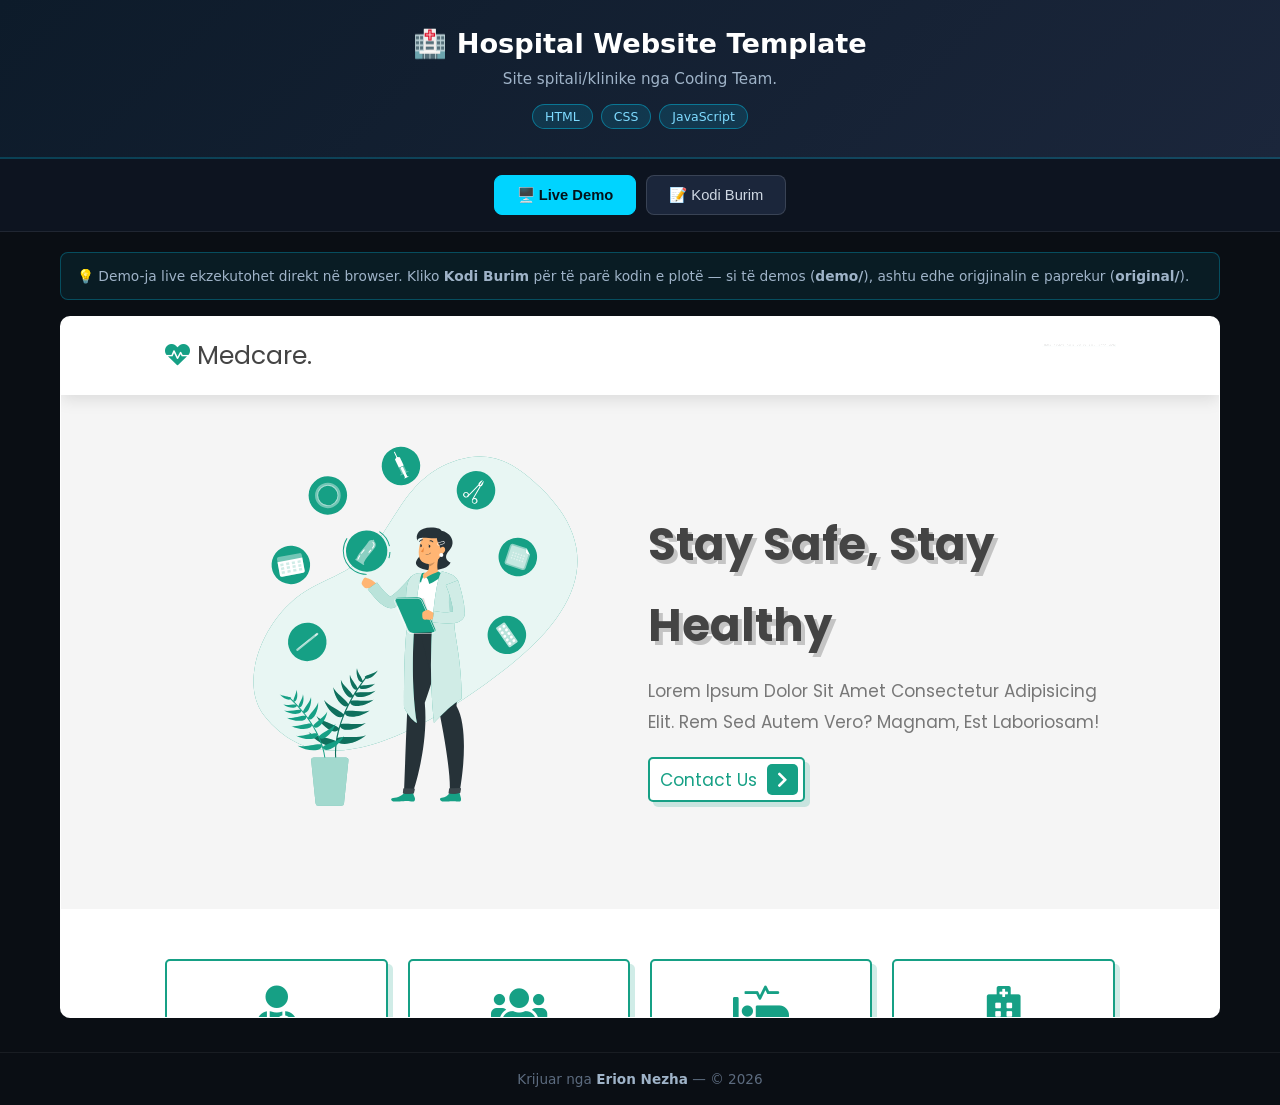
==== index.html @ e542d673 "Publish web demo + source code" ====
<!-- Created by Erion Nezha — © 2026 All rights reserved -->
<!DOCTYPE html>
<html lang="sq">
<head>
<meta charset="UTF-8">
<meta name="viewport" content="width=device-width, initial-scale=1.0">
<title>Hospital Website Template — Erion Nezha</title>
<style>
*{box-sizing:border-box;margin:0;padding:0}
body{background:#0a0e14;color:#e6e6e6;font-family:'Segoe UI',system-ui,sans-serif;min-height:100vh;display:flex;flex-direction:column}
header.top{background:linear-gradient(135deg,#0d1b2a,#1b263b);padding:28px 20px;text-align:center;border-bottom:2px solid #00d4ff33}
header.top h1{font-size:1.7rem;color:#fff;margin-bottom:8px}
header.top p{color:#9fb3c8;max-width:760px;margin:0 auto 12px;line-height:1.55;font-size:.95rem}
.badges{display:flex;gap:8px;justify-content:center;flex-wrap:wrap}
.badge{background:#00d4ff22;border:1px solid #00d4ff66;color:#7fdbff;padding:4px 12px;border-radius:20px;font-size:.78rem}
.tabs{display:flex;gap:10px;justify-content:center;padding:16px;background:#0d1420;border-bottom:1px solid #ffffff14}
.tabs button{background:#1b263b;color:#cfd8e3;border:1px solid #ffffff22;padding:10px 22px;border-radius:8px;cursor:pointer;font-size:.92rem;transition:.2s}
.tabs button.active,.tabs button:hover{background:#00d4ff;color:#04121a;border-color:#00d4ff;font-weight:600}
main{flex:1;padding:20px;max-width:1200px;width:100%;margin:0 auto}
.panel{display:none}
.panel.active{display:block}
iframe.demo{width:100%;height:78vh;border:1px solid #ffffff22;border-radius:10px;background:#fff}
.codewrap{display:flex;gap:0;border:1px solid #ffffff22;border-radius:10px;overflow:hidden;height:78vh;background:#0d1117}
.tree{width:250px;min-width:200px;background:#0d1420;border-right:1px solid #ffffff14;overflow-y:auto;padding:12px;font-size:.82rem}
.tree .tfile{padding:5px 8px;border-radius:5px;cursor:pointer;color:#9fb3c8;white-space:nowrap;overflow:hidden;text-overflow:ellipsis}
.tree .tfile:hover{background:#ffffff10;color:#fff}
.tree .tfile.active{background:#00d4ff26;color:#7fdbff}
.tree .tdir{color:#5c6b7f;font-weight:600;margin-top:8px;font-size:.75rem;text-transform:uppercase;letter-spacing:.5px}
.codeview{flex:1;overflow:auto;padding:0;position:relative}
.codeview pre{padding:16px;font-family:'Consolas','Fira Code',monospace;font-size:.82rem;line-height:1.6;color:#d6deeb;white-space:pre}
.codeview .lineno{color:#4a5568;user-select:none;margin-right:12px;display:inline-block;width:32px;text-align:right}
.cbar{display:flex;gap:8px;align-items:center;padding:10px 14px;background:#0d1420;border-bottom:1px solid #ffffff14;font-size:.82rem;color:#9fb3c8;overflow-x:auto}
footer{text-align:center;padding:18px;color:#5c6b7f;font-size:.85rem;border-top:1px solid #ffffff10;margin-top:10px}
footer strong{color:#9fb3c8}
.note{background:#00d4ff12;border:1px solid #00d4ff44;border-radius:8px;padding:12px 16px;margin-bottom:16px;font-size:.86rem;color:#9fb3c8;line-height:1.6}
.kw{color:#ff7edb}.st{color:#ffd75c}.cm{color:#5c6b7f;font-style:italic}.fn{color:#7fdbff}.nm{color:#f78c6c}
@media(max-width:860px){.codewrap{flex-direction:column}.tree{width:100%;max-height:150px;border-right:none;border-bottom:1px solid #ffffff14}}
</style>
</head>
<body>
<header class="top">
<h1>🏥 Hospital Website Template</h1>
<p>Site spitali/klinike nga Coding Team.</p>
<div class="badges"><span class="badge">HTML</span><span class="badge">CSS</span><span class="badge">JavaScript</span></div>
</header>
<div class="tabs">
<button class="active" onclick="show('demo',this)">🖥️ Live Demo</button>
<button onclick="show('code',this)">📝 Kodi Burim</button>
</div>
<main>
<div class="note">💡 Demo-ja live ekzekutohet direkt në browser. Kliko <strong>Kodi Burim</strong> për të parë kodin e plotë — si të demos (<strong>demo/</strong>), ashtu edhe origjinalin e paprekur (<strong>original/</strong>).</div>
<div id="p-demo" class="panel active"><iframe class="demo" src="demo/Hôpital website by coding team/index.html" title="Live demo"></iframe></div>
<div id="p-code" class="panel"><div class="codewrap">
<aside class="tree" id="tree"></aside>
<div class="codeview"><div class="cbar" id="cbar"></div><div id="codebox"><pre></pre></div></div>
</div></div>
</main>
<footer>Krijuar nga <strong>Erion Nezha</strong> — © 2026</footer>
<script>
const TREE={"dirs":[{"name":"demo","dirs":[{"name":"Hôpital website by coding team","dirs":[{"name":"css","dirs":[],"files":["style.css"]},{"name":"image","dirs":[],"files":["about-img.svg","blog-1.jpg","blog-2.jpg","blog-3.jpg","book-img.svg","doc-1.jpg","doc-2.jpg","doc-3.jpg","doc-4.jpg","doc-5.jpg","doc-6.jpg","home-img.svg","pic-1.png","pic-2.png","pic-3.png"]},{"name":"js","dirs":[],"files":["script.js"]}],"files":["index.html","liser-moi.txt"]}],"files":[]},{"name":"original","dirs":[{"name":"Hôpital website by coding team","dirs":[{"name":"Hôpital website by coding team","dirs":[{"name":"css","dirs":[],"files":["style.css"]},{"name":"image","dirs":[],"files":["about-img.svg","blog-1.jpg","blog-2.jpg","blog-3.jpg","book-img.svg","doc-1.jpg","doc-2.jpg","doc-3.jpg","doc-4.jpg","doc-5.jpg","doc-6.jpg","home-img.svg","pic-1.png","pic-2.png","pic-3.png"]},{"name":"js","dirs":[],"files":["script.js"]}],"files":["index.html","liser-moi.txt"]}],"files":[]}],"files":[]}],"files":[]};
function show(id,btn){document.querySelectorAll('.panel').forEach(p=>p.classList.remove('active'));document.getElementById('p-'+id).classList.add('active');document.querySelectorAll('.tabs button').forEach(b=>b.classList.remove('active'));btn.classList.add('active');}
const BINRE=/\.(png|jpe?g|gif|svg|ico|exe|class|o|jar|dat|ogg|mp3|wav|ttf|woff2?|eot|pdf|zip|rar|db|sqlite)$/i;
function escAttr(s){return s.replace(/&/g,'&amp;').replace(/"/g,'&quot;').replace(/</g,'&lt;');}
function buildTree(){
  const t=document.getElementById('tree');let html='';
  const walk=(node,prefix)=>{node.dirs.forEach(d=>{html+='<div class="tdir">📁 '+escAttr(prefix+d.name)+'</div>';walk(d,prefix+d.name+'/');});node.files.forEach(f=>{html+='<div class="tfile" data-p="'+escAttr(prefix+f)+'">📄 '+escAttr(f)+'</div>';});};
  walk(TREE,'');t.innerHTML=html;
  t.querySelectorAll('.tfile').forEach(el=>el.onclick=()=>openFile(el.dataset.p,el));
  const first=t.querySelector('.tfile');if(first)openFile(first.dataset.p,first);
}
async function openFile(path,el){
  document.querySelectorAll('.tfile').forEach(e=>e.classList.remove('active'));el.classList.add('active');
  document.getElementById('cbar').textContent=path;
  const box=document.getElementById('codebox');
  if(BINRE.test(path)){box.innerHTML='<pre>📦 File binar — nuk shfaqet si tekst. (përmbajtja origjinale ruhet e paprekur)</pre>';return;}
  try{const r=await fetch(encodeURI(path));if(!r.ok)throw 0;const txt=await r.text();
    box.innerHTML='<pre>'+hl(txt)+'</pre>';
  }catch(e){box.innerHTML='<pre>Deshtoi leximi i file-it.</pre>';}
}
function hl(code){
  const esc=s=>s.replace(/&/g,'&amp;').replace(/</g,'&lt;').replace(/>/g,'&gt;');
  const tok=/(\/\/[^\n]*|\/\*[\s\S]*?\*\/|#[^\n]*|<!--[\s\S]*?-->)|("[^"\n]*"|'[^'\n]*')|\b(import|from|as|def|return|if|elif|else|for|while|in|not|and|or|class|try|except|finally|with|lambda|pass|break|continue|print|var|let|const|function|new|this|null|true|false|public|static|void|int|char|float|double|struct|include|=>)\b|\b(\d+(\.\d+)?)\b/g;
  let out='',last=0,m;
  while((m=tok.exec(code))!==null){
    out+=esc(code.slice(last,m.index));
    const cls=m[1]?'cm':m[2]?'st':m[3]?'kw':'nm';
    out+='<span class="'+cls+'">'+esc(m[0])+'</span>';
    last=m.index+m[0].length;
  }
  out+=esc(code.slice(last));
  return out.split('\n').map((l,i)=>'<span class="lineno">'+(i+1)+'</span>'+(l||' ')).join('\n');
}
buildTree();
</script>
</body>
</html>
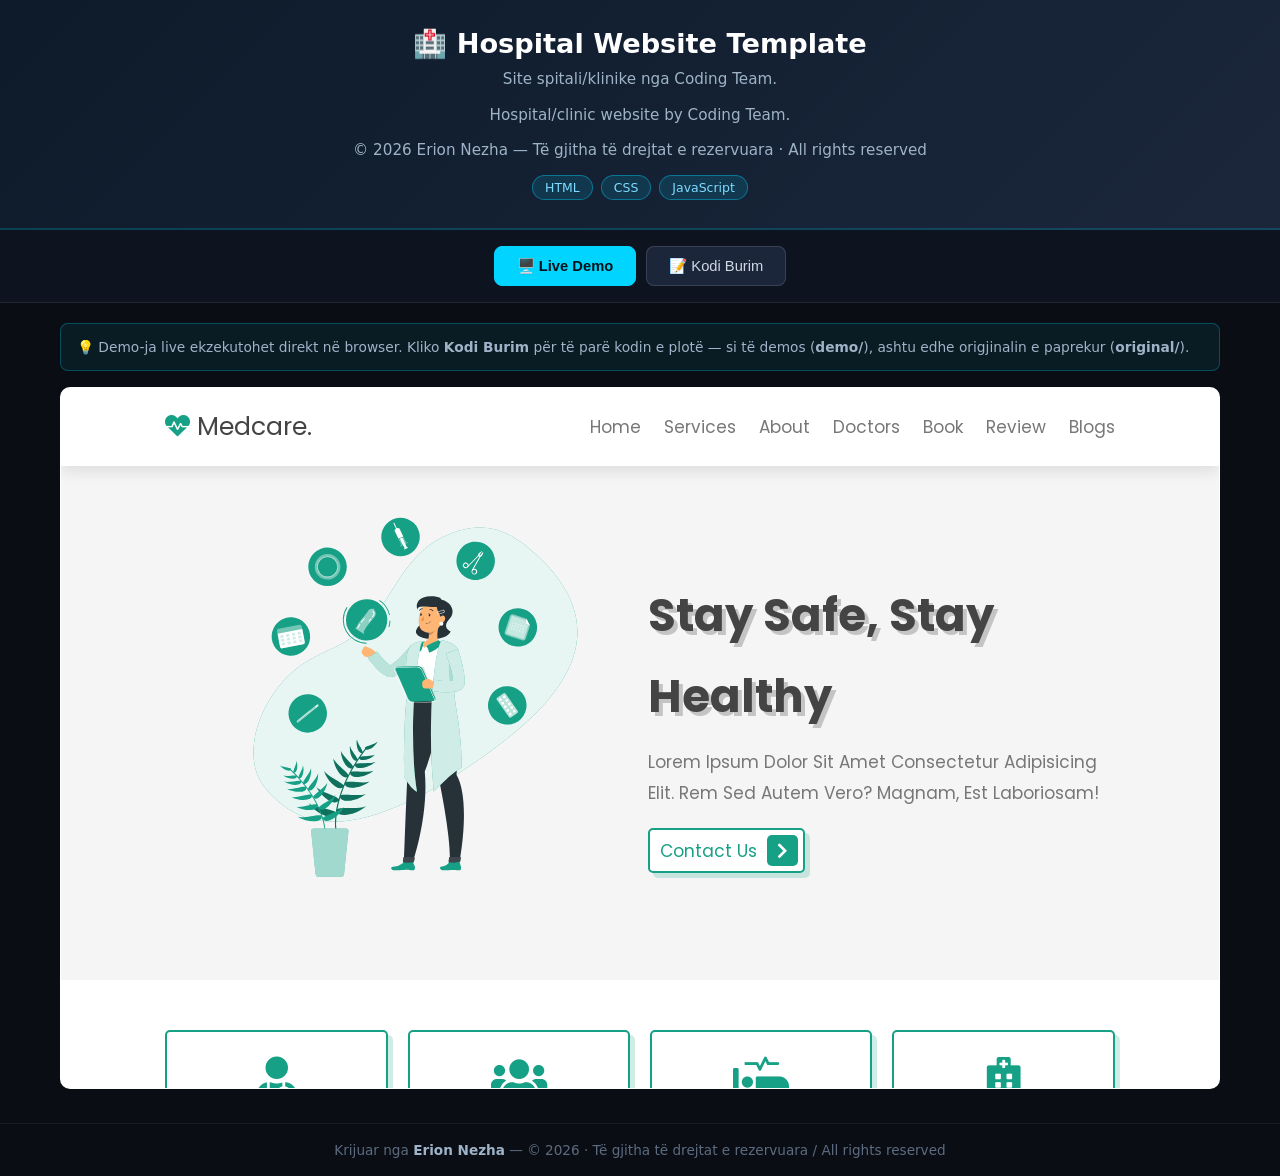
==== commit 367bf753: "Përshkrim bilingual SQ/EN + licenca © Erion Nezha" ====
--- a/index.html
+++ b/index.html
@@ -35,12 +35,14 @@
 .note{background:#00d4ff12;border:1px solid #00d4ff44;border-radius:8px;padding:12px 16px;margin-bottom:16px;font-size:.86rem;color:#9fb3c8;line-height:1.6}
 .kw{color:#ff7edb}.st{color:#ffd75c}.cm{color:#5c6b7f;font-style:italic}.fn{color:#7fdbff}.nm{color:#f78c6c}
 @media(max-width:860px){.codewrap{flex-direction:column}.tree{width:100%;max-height:150px;border-right:none;border-bottom:1px solid #ffffff14}}
-</style>
+.desc-en{color:#8fa3b8;font-size:.88rem;max-width:760px;margin:0 auto 12px;line-height:1.55}.license-line{color:#c9a227;font-size:.8rem;margin-top:10px}</style>
 </head>
 <body>
 <header class="top">
 <h1>🏥 Hospital Website Template</h1>
-<p>Site spitali/klinike nga Coding Team.</p>
+<p class="desc-al">Site spitali/klinike nga Coding Team.</p>
+<p class="desc-en" lang="en">Hospital/clinic website by Coding Team.</p>
+<p class="license-line">© 2026 Erion Nezha — Të gjitha të drejtat e rezervuara · All rights reserved</p>
 <div class="badges"><span class="badge">HTML</span><span class="badge">CSS</span><span class="badge">JavaScript</span></div>
 </header>
 <div class="tabs">
@@ -55,7 +57,7 @@
 <div class="codeview"><div class="cbar" id="cbar"></div><div id="codebox"><pre></pre></div></div>
 </div></div>
 </main>
-<footer>Krijuar nga <strong>Erion Nezha</strong> — © 2026</footer>
+<footer>Krijuar nga <strong>Erion Nezha</strong> — © 2026 · Të gjitha të drejtat e rezervuara / All rights reserved</footer>
 <script>
 const TREE={"dirs":[{"name":"demo","dirs":[{"name":"Hôpital website by coding team","dirs":[{"name":"css","dirs":[],"files":["style.css"]},{"name":"image","dirs":[],"files":["about-img.svg","blog-1.jpg","blog-2.jpg","blog-3.jpg","book-img.svg","doc-1.jpg","doc-2.jpg","doc-3.jpg","doc-4.jpg","doc-5.jpg","doc-6.jpg","home-img.svg","pic-1.png","pic-2.png","pic-3.png"]},{"name":"js","dirs":[],"files":["script.js"]}],"files":["index.html","liser-moi.txt"]}],"files":[]},{"name":"original","dirs":[{"name":"Hôpital website by coding team","dirs":[{"name":"Hôpital website by coding team","dirs":[{"name":"css","dirs":[],"files":["style.css"]},{"name":"image","dirs":[],"files":["about-img.svg","blog-1.jpg","blog-2.jpg","blog-3.jpg","book-img.svg","doc-1.jpg","doc-2.jpg","doc-3.jpg","doc-4.jpg","doc-5.jpg","doc-6.jpg","home-img.svg","pic-1.png","pic-2.png","pic-3.png"]},{"name":"js","dirs":[],"files":["script.js"]}],"files":["index.html","liser-moi.txt"]}],"files":[]}],"files":[]}],"files":[]};
 function show(id,btn){document.querySelectorAll('.panel').forEach(p=>p.classList.remove('active'));document.getElementById('p-'+id).classList.add('active');document.querySelectorAll('.tabs button').forEach(b=>b.classList.remove('active'));btn.classList.add('active');}
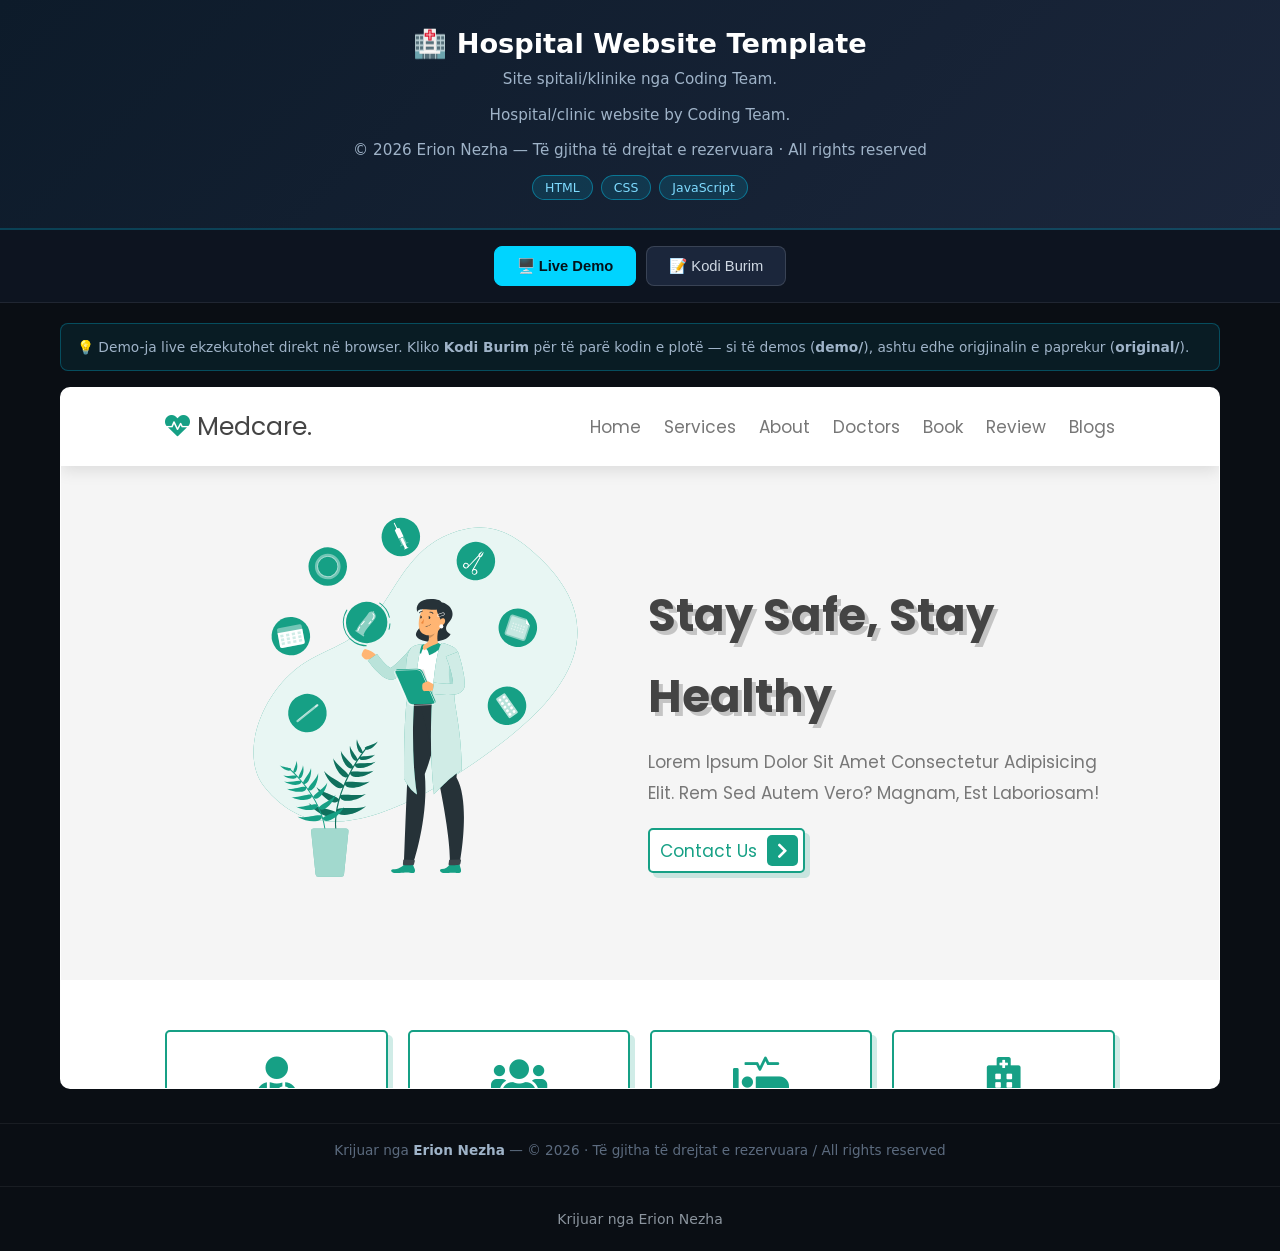
==== commit 82f57a2f: "Shto panelin 'Kodi Burim' krahas demo-s live" ====
--- a/index.html
+++ b/index.html
@@ -94,5 +94,6 @@
 }
 buildTree();
 </script>
+<footer style="text-align:center;padding:24px 16px;color:#8b949e;font-family:system-ui,sans-serif;font-size:14px;">Krijuar nga Erion Nezha</footer>
 </body>
 </html>
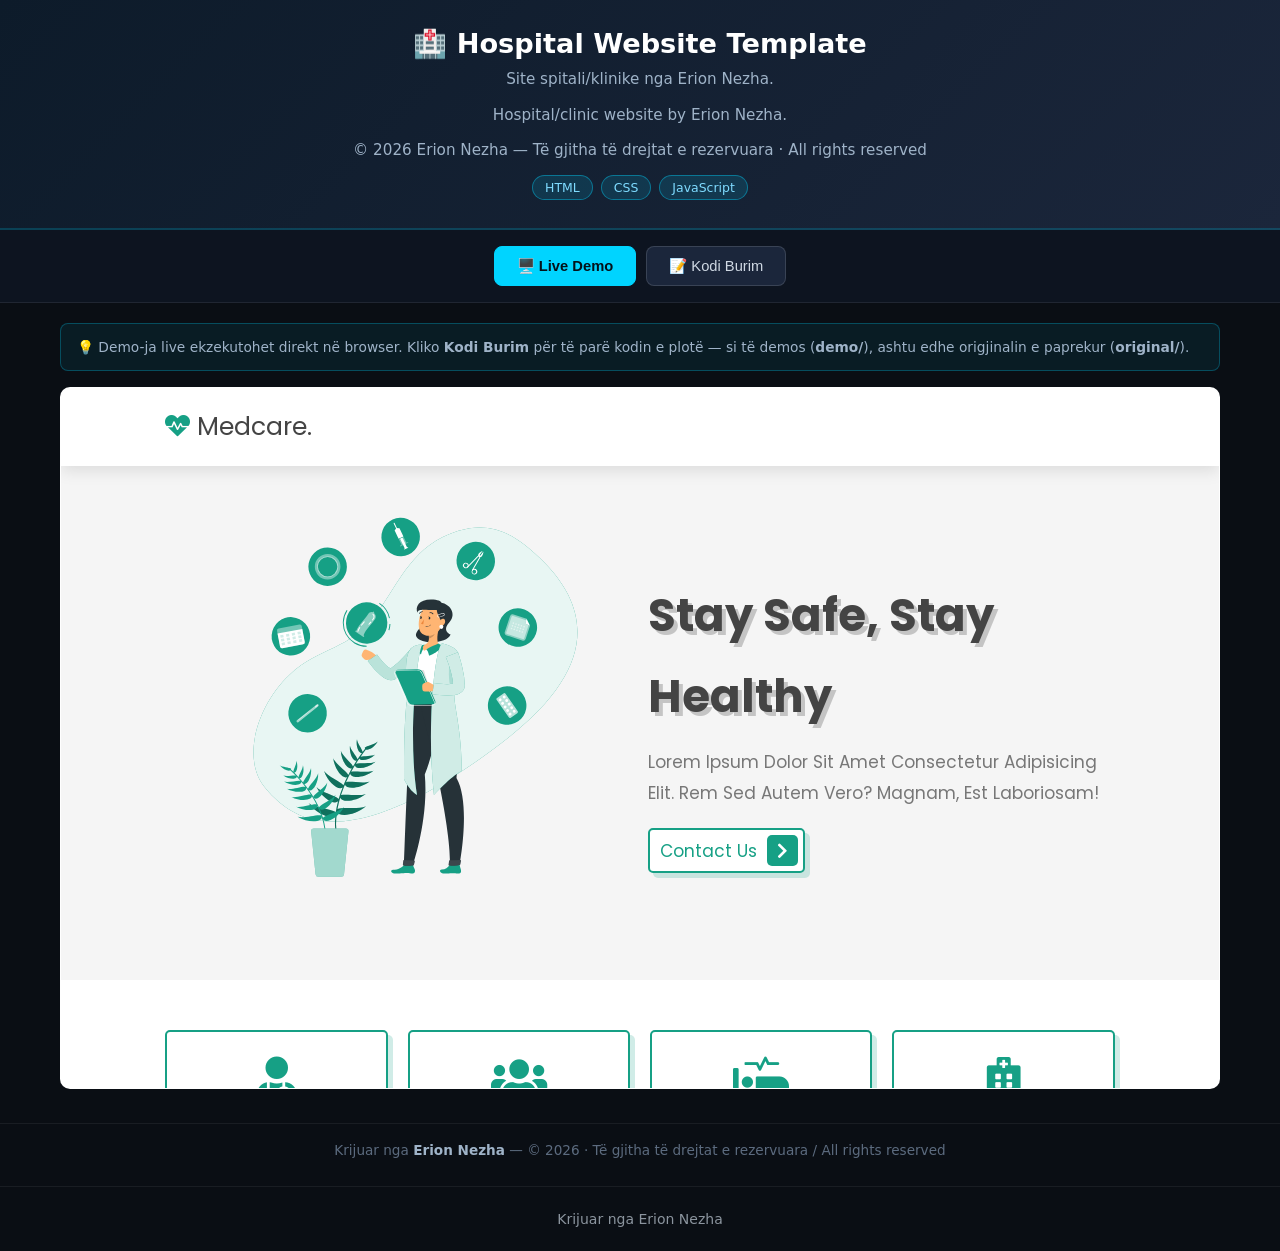
==== commit bfb14e8f: "Update wrapper pas riemertimit te folderit demo" ====
--- a/index.html
+++ b/index.html
@@ -40,8 +40,8 @@
 <body>
 <header class="top">
 <h1>🏥 Hospital Website Template</h1>
-<p class="desc-al">Site spitali/klinike nga Coding Team.</p>
-<p class="desc-en" lang="en">Hospital/clinic website by Coding Team.</p>
+<p class="desc-al">Site spitali/klinike nga Erion Nezha.</p>
+<p class="desc-en" lang="en">Hospital/clinic website by Erion Nezha.</p>
 <p class="license-line">© 2026 Erion Nezha — Të gjitha të drejtat e rezervuara · All rights reserved</p>
 <div class="badges"><span class="badge">HTML</span><span class="badge">CSS</span><span class="badge">JavaScript</span></div>
 </header>
@@ -51,7 +51,7 @@
 </div>
 <main>
 <div class="note">💡 Demo-ja live ekzekutohet direkt në browser. Kliko <strong>Kodi Burim</strong> për të parë kodin e plotë — si të demos (<strong>demo/</strong>), ashtu edhe origjinalin e paprekur (<strong>original/</strong>).</div>
-<div id="p-demo" class="panel active"><iframe class="demo" src="demo/Hôpital website by coding team/index.html" title="Live demo"></iframe></div>
+<div id="p-demo" class="panel active"><iframe class="demo" src="demo/hopital/index.html" title="Live demo"></iframe></div>
 <div id="p-code" class="panel"><div class="codewrap">
 <aside class="tree" id="tree"></aside>
 <div class="codeview"><div class="cbar" id="cbar"></div><div id="codebox"><pre></pre></div></div>
@@ -59,7 +59,7 @@
 </main>
 <footer>Krijuar nga <strong>Erion Nezha</strong> — © 2026 · Të gjitha të drejtat e rezervuara / All rights reserved</footer>
 <script>
-const TREE={"dirs":[{"name":"demo","dirs":[{"name":"Hôpital website by coding team","dirs":[{"name":"css","dirs":[],"files":["style.css"]},{"name":"image","dirs":[],"files":["about-img.svg","blog-1.jpg","blog-2.jpg","blog-3.jpg","book-img.svg","doc-1.jpg","doc-2.jpg","doc-3.jpg","doc-4.jpg","doc-5.jpg","doc-6.jpg","home-img.svg","pic-1.png","pic-2.png","pic-3.png"]},{"name":"js","dirs":[],"files":["script.js"]}],"files":["index.html","liser-moi.txt"]}],"files":[]},{"name":"original","dirs":[{"name":"Hôpital website by coding team","dirs":[{"name":"Hôpital website by coding team","dirs":[{"name":"css","dirs":[],"files":["style.css"]},{"name":"image","dirs":[],"files":["about-img.svg","blog-1.jpg","blog-2.jpg","blog-3.jpg","book-img.svg","doc-1.jpg","doc-2.jpg","doc-3.jpg","doc-4.jpg","doc-5.jpg","doc-6.jpg","home-img.svg","pic-1.png","pic-2.png","pic-3.png"]},{"name":"js","dirs":[],"files":["script.js"]}],"files":["index.html","liser-moi.txt"]}],"files":[]}],"files":[]}],"files":[]};
+const TREE={"dirs":[{"name":"demo","dirs":[{"name":"hopital","dirs":[{"name":"css","dirs":[],"files":["style.css"]},{"name":"image","dirs":[],"files":["about-img.svg","blog-1.jpg","blog-2.jpg","blog-3.jpg","book-img.svg","doc-1.jpg","doc-2.jpg","doc-3.jpg","doc-4.jpg","doc-5.jpg","doc-6.jpg","home-img.svg","pic-1.png","pic-2.png","pic-3.png"]},{"name":"js","dirs":[],"files":["script.js"]}],"files":["index.html","liser-moi.txt"]}],"files":[]},{"name":"original","dirs":[{"name":"hopital","dirs":[{"name":"hopital","dirs":[{"name":"css","dirs":[],"files":["style.css"]},{"name":"image","dirs":[],"files":["about-img.svg","blog-1.jpg","blog-2.jpg","blog-3.jpg","book-img.svg","doc-1.jpg","doc-2.jpg","doc-3.jpg","doc-4.jpg","doc-5.jpg","doc-6.jpg","home-img.svg","pic-1.png","pic-2.png","pic-3.png"]},{"name":"js","dirs":[],"files":["script.js"]}],"files":["index.html","liser-moi.txt"]}],"files":[]}],"files":[]}],"files":[]};
 function show(id,btn){document.querySelectorAll('.panel').forEach(p=>p.classList.remove('active'));document.getElementById('p-'+id).classList.add('active');document.querySelectorAll('.tabs button').forEach(b=>b.classList.remove('active'));btn.classList.add('active');}
 const BINRE=/\.(png|jpe?g|gif|svg|ico|exe|class|o|jar|dat|ogg|mp3|wav|ttf|woff2?|eot|pdf|zip|rar|db|sqlite)$/i;
 function escAttr(s){return s.replace(/&/g,'&amp;').replace(/"/g,'&quot;').replace(/</g,'&lt;');}
